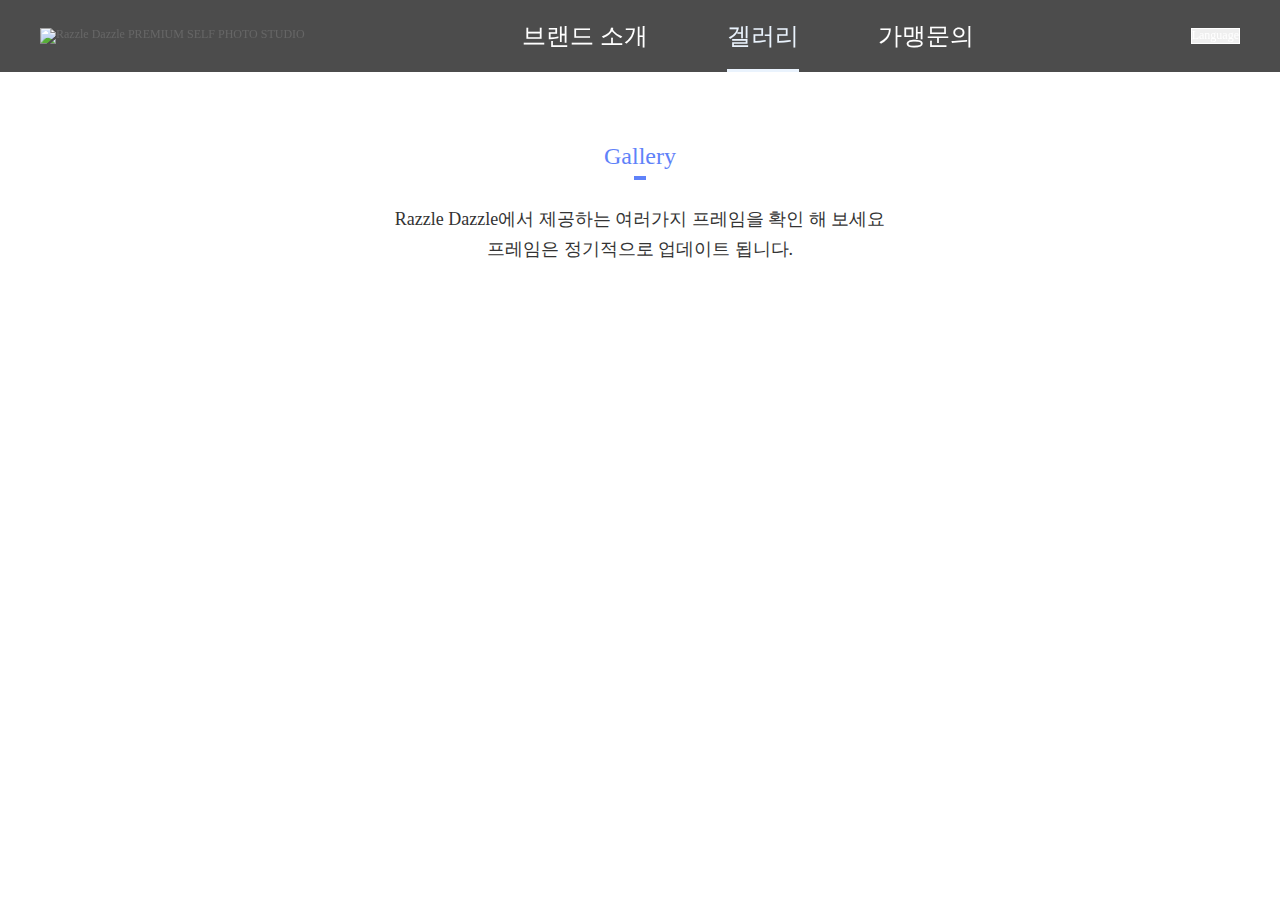
==== gall.html @ 78172659 "겔러리 이미지, 플러그인 교체. 이미지 폴더 정리" ====
<!DOCTYPE html>
<html lang="ko">

<head>
  <meta charset="UTF-8">
  <meta http-equiv="X-UA-Compatible" content="IE=edge">
  <meta name="viewport" content="width=device-width, target-densitydpi=device-dpi">
  <title>겔러리 | Lazzle Dazzle</title>

  <!-- script -->
  <script src="./res/js/jquery.min.js"></script>
  <script src="./res/js/dnWaterfall.js"></script>
  <script src="./res/js/pubui.js"></script>

  <!-- css -->
  <link href="./res/css/style.css" rel="stylesheet">
</head>

<body>

  <!-- s : header ========== ========== -->
  <header class="gnb">
    <div class="area-conts">
      <a href="./index.html" class="logo"><img src="./res/img/img_logo.png"
          alt="Razzle Dazzle PREMIUM SELF PHOTO STUDIO"></a>

      <button class="btn-callnav">메뉴</button>

      <nav>
        <a href="./index.html">브랜드 소개</a>
        <a href="./gall.html" class="active">겔러리</a>
        <a href="./contact.html">가맹문의</a>
      </nav>

      <div class="selectLan">
        <button id="toggleSltLan">Language</button>
        <div class="toggleWrap">
          <a href="">한국어</a>
          <a href="">tiếng Việt</a>
        </div>
      </div>
    </div>
  </header>
  <!-- e : header ========== ========== -->

  <!-- s : contents ========== ========== -->
  <main>

    <!-- s : Gallery -->
    <section class="area-gallery">
      <div class="area-conts">
        <div class="area-info">
          <div class="tit-main">
            <h2>Gallery</h2>
          </div>
          <p>
            Razzle Dazzle에서 제공하는 여러가지 프레임을 확인 해 보세요<br>
            프레임은 정기적으로 업데이트 됩니다.
          </p>
        </div>

        <div id="waterfall" class="dnWaterfall">
          <img class="waterfall-img" lazy-src="./res/img/gall/img-001.jpg">
          <img class="waterfall-img" lazy-src="./res/img/gall/img-002.jpg">
          <img class="waterfall-img" lazy-src="./res/img/gall/img-003.jpg">
          <img class="waterfall-img" lazy-src="./res/img/gall/img-004.jpg">
          <img class="waterfall-img" lazy-src="./res/img/gall/img-005.jpg">
          <img class="waterfall-img" lazy-src="./res/img/gall/img-006.jpg">
          <img class="waterfall-img" lazy-src="./res/img/gall/img-007.jpg">
          <img class="waterfall-img" lazy-src="./res/img/gall/img-008.jpg">
          <img class="waterfall-img" lazy-src="./res/img/gall/img-009.jpg">
          <img class="waterfall-img" lazy-src="./res/img/gall/img-010.jpg">
          <img class="waterfall-img" lazy-src="./res/img/gall/img-011.jpg">
          <img class="waterfall-img" lazy-src="./res/img/gall/img-012.jpg">
          <img class="waterfall-img" lazy-src="./res/img/gall/img-013.jpg">
        </div>  
      </div>
    </section>
    <!-- e : Gallery -->

  </main>
  <!-- e : contents ========== ========== -->

</body>

<script>
  $('#waterfall').dnWaterfall();
</script>

</html>
---- res/css/style.css ----
@charset "UTF-8";
html {
  line-height: 1.15; /* 1 */
  -webkit-text-size-adjust: 100%; /* 2 */
}

* {
  margin: 0;
  padding: 0;
  box-sizing: border-box;
}

h1 {
  font-size: 2em;
  margin: 0.67em 0;
}

hr {
  box-sizing: content-box; /* 1 */
  height: 0; /* 1 */
  overflow: visible; /* 2 */
}

pre {
  font-family: monospace, monospace; /* 1 */
  font-size: 1em; /* 2 */
}

a {
  color: #666;
  text-decoration: none;
}

ul {
  list-style: none;
}

h1,
h2,
h3,
h4,
h5,
h6,
strong {
  margin: 0;
  font-weight: normal;
}

em {
  font-style: none;
}

header,
main,
section {
  display: block;
}

abbr[title] {
  border-bottom: none; /* 1 */
  text-decoration: underline; /* 2 */
  -webkit-text-decoration: underline dotted;
          text-decoration: underline dotted; /* 2 */
}

b,
strong {
  color: #000;
  font-weight: bold;
}

code,
kbd,
samp {
  font-family: monospace, monospace; /* 1 */
  font-size: 1em; /* 2 */
}

small {
  font-size: 80%;
}

sub,
sup {
  font-size: 75%;
  line-height: 0;
  position: relative;
  vertical-align: baseline;
}

sub {
  bottom: -0.25em;
}

sup {
  top: -0.5em;
}

img {
  border-style: none;
}

button,
input,
optgroup,
select,
textarea {
  font-family: inherit; /* 1 */
  font-size: 100%; /* 1 */
  line-height: 1.15; /* 1 */
  margin: 0; /* 2 */
}

button,
input {
  /* 1 */
  overflow: visible;
}

button,
select {
  /* 1 */
  text-transform: none;
}

button::-moz-focus-inner,
[type=button]::-moz-focus-inner,
[type=reset]::-moz-focus-inner,
[type=submit]::-moz-focus-inner {
  border-style: none;
  padding: 0;
}

button:-moz-focusring,
[type=button]:-moz-focusring,
[type=reset]:-moz-focusring,
[type=submit]:-moz-focusring {
  outline: 1px dotted ButtonText;
}

fieldset {
  padding: 0.35em 0.75em 0.625em;
}

legend {
  box-sizing: border-box; /* 1 */
  color: inherit; /* 2 */
  display: table; /* 1 */
  max-width: 100%; /* 1 */
  padding: 0; /* 3 */
  white-space: normal; /* 1 */
}

progress {
  vertical-align: baseline;
}

textarea {
  overflow: auto;
}

[type=checkbox],
[type=radio] {
  box-sizing: border-box; /* 1 */
  padding: 0; /* 2 */
}

[type=number]::-webkit-inner-spin-button,
[type=number]::-webkit-outer-spin-button {
  height: auto;
}

details {
  display: block;
}

summary {
  display: list-item;
}

template {
  display: none;
}

[hidden] {
  display: none;
}

/* font-face */
@font-face {
  font-family: "default";
  font-weight: normal;
  src: local("※"), url("../font/Roboto-Regular.woff2") format("woff2"), url("../font/Roboto-Regular.woff") format("woff");
}
@font-face {
  font-family: "default-B";
  font-weight: normal;
  src: local("※"), url("../font/Roboto-Bold.woff2") format("woff2"), url("../font/Roboto-Bold.woff") format("woff");
}
html,
body {
  position: relative;
  display: block;
  width: 100vw;
  font-size: 12px;
  font-family: "default";
  color: #333;
}

h1,
h2,
h3,
h4,
h5 {
  font-weight: normal;
}

.tit-main {
  margin-bottom: 2rem;
}
.tit-main .desc {
  display: block;
  color: #5F82F9;
  font-size: 2.4rem;
  font-family: "default-B";
}
.tit-main h2 {
  display: inline-block;
  position: relative;
  padding-bottom: 1rem;
  color: #5F82F9;
  font-family: "default";
  font-size: 2rem;
  line-height: 2rem;
}
.tit-main h2::before {
  content: "";
  display: block;
  position: absolute;
  bottom: 0;
  left: calc(50% - 0.5rem);
  width: 1rem;
  height: 0.3rem;
  background: #5F82F9;
}

.tit-info {
  font-size: 6.5rem;
  font-family: "default-B";
}

.area-conts {
  display: block;
  max-width: 1200px;
  margin: 0 auto;
  padding: 12rem 0 8rem;
}
.area-conts ul {
  display: flex;
  justify-content: space-between;
  position: relative;
}
.area-conts ul li {
  position: relative;
  text-align: center;
  box-sizing: border-box;
}
.area-conts ul li::before {
  content: "";
  display: block;
  position: absolute;
  background: url("../img/img_list.png") no-repeat;
  background-size: auto 410px;
}
.area-conts ul li h3 {
  position: relative;
  color: #000;
  font-size: 1.6rem;
  font-family: "default-B";
  font-weight: normal;
  z-index: 5;
}
.area-conts ul li p {
  position: relative;
  color: #666;
  font-size: 1.3rem;
  line-height: 1.6rem;
  letter-spacing: -0.05em;
  z-index: 5;
}

.area-info p,
.area-info address {
  font-size: 1.5rem;
  line-height: 2.5rem;
  font-style: normal;
}
.area-info p + p,
.area-info address + p {
  margin-top: 2rem;
}
.area-info p strong,
.area-info address strong {
  color: #000;
  font-weight: normal;
  font-family: "default-B";
}

header.gnb {
  display: block;
  position: fixed;
  top: 0;
  left: 0;
  width: 100vw;
  height: 6rem;
  background: rgba(0, 0, 0, 0.7);
  z-index: 100;
}
header.gnb .area-conts {
  display: flex;
  justify-content: space-between;
  align-items: center;
  position: relative;
  height: 6rem;
  padding: 0;
}
header.gnb .area-conts h1 img {
  display: block;
}
header.gnb .area-conts .btn-callnav {
  display: none;
}
header.gnb .area-conts .selectLan button {
  border: 1px solid #fff;
  color: #fff;
}
header.gnb .area-conts .selectLan .toggleWrap {
  display: none;
}
header.gnb .area-conts .selectLan .toggleWrap.active {
  display: block;
}
header.gnb .area-conts nav {
  display: block;
  height: 100%;
}
header.gnb .area-conts nav a {
  display: inline-block;
  position: relative;
  height: 100%;
  padding: 20px;
  color: #fff;
  font-size: 2rem;
  line-height: calc(6rem - 40px);
  box-sizing: border-box;
}
header.gnb .area-conts nav a + a {
  margin: 0 0 0 3rem;
}
header.gnb .area-conts nav a:hover, header.gnb .area-conts nav a:focus {
  color: #EAF3FD;
}
header.gnb .area-conts nav a.active {
  color: #EAF3FD;
}
header.gnb .area-conts nav a.active::before {
  content: "";
  display: block;
  position: absolute;
  right: 20px;
  bottom: 0;
  left: 20px;
  height: 3px;
  background: #EAF3FD;
}

.area-mainvisual {
  height: 100vh;
  background-size: cover;
  overflow: hidden;
}
.area-mainvisual .area-conts {
  padding: 18rem 0 0;
  color: #fff;
  text-align: left;
}
.area-mainvisual .area-conts h1 {
  position: relative;
  font-size: 5rem;
  font-family: "default-B";
}
.area-mainvisual .area-conts h1 img {
  display: block;
}
.area-mainvisual .area-conts h1::before, .area-mainvisual .area-conts h1::after {
  content: "";
  display: block;
  position: absolute;
  background: #5A92FF;
}
.area-mainvisual .area-conts h1::before {
  right: 50%;
  bottom: -3rem;
  width: 100vw;
  height: 2px;
}
.area-mainvisual .area-conts h1::after {
  width: 16px;
  height: 16px;
  right: 50%;
  bottom: calc(-3rem - 8px);
  border-radius: 50%;
}
.area-mainvisual .area-conts .description {
  margin: 6rem 0 0;
  font-size: 3rem;
}

.area-intro {
  background: url(../img/img_index_section1.jpg) no-repeat;
  background-position: left bottom;
}
.area-intro .area-conts {
  display: flex;
  flex-direction: row-reverse;
  width: 100vw;
  height: 100vh;
}
.area-intro .area-conts .area-info {
  width: 50vw;
  text-align: center;
}

.area-company {
  display: flex;
  align-items: center;
  width: 100%;
  height: 100%;
  background: url(../img/bg_index_section2.jpg) no-repeat;
  background-position: center;
  background-size: cover;
}
.area-company .area-info {
  display: block;
  position: relative;
  width: 800px;
  height: 800px;
  padding: 240px 0 0;
  background: url(../img/round.svg) no-repeat center;
  background-size: contain;
  box-sizing: border-box;
}
.area-company .area-info::before, .area-company .area-info::after {
  content: "";
  display: block;
  position: absolute;
  top: -10%;
  left: -10%;
  width: 120%;
  height: 120%;
  -webkit-animation: roundbg 15s infinite;
          animation: roundbg 15s infinite;
}
.area-company .area-info::before {
  background: url(../img/round01.svg) no-repeat center;
  background-size: 100%;
  -webkit-animation-delay: 5s;
          animation-delay: 5s;
}
.area-company .area-info::after {
  background: url(../img/round02.svg) no-repeat center;
  background-size: 100%;
}
@-webkit-keyframes roundbg {
  0% {
    transform: rotate(0deg);
  }
  100% {
    transform: rotate(360deg);
  }
}
@keyframes roundbg {
  0% {
    transform: rotate(0deg);
  }
  100% {
    transform: rotate(360deg);
  }
}
.area-company .area-info img {
  display: block;
  max-width: 100%;
  margin: 1rem auto 4rem;
}

.area-information {
  display: flex;
  justify-content: space-between;
  align-items: center;
}
.area-information .list-info {
  width: 40%;
  text-align: left;
}
.area-information .list-info dt {
  color: #5F82F9;
}
.area-information .list-info dd {
  margin: 2rem 0 0 0;
}
.area-information .list-info dd:not(:last-child) {
  margin-bottom: 3rem;
}
.area-information iframe {
  display: block;
  width: 500px;
  height: 500px;
}

.area-gallery {
  text-align: center;
}

.area-qst {
  text-align: center;
}
.area-qst .list-qst {
  display: flex;
  justify-content: space-between;
  flex-wrap: wrap;
  counter-reset: qst;
}
.area-qst .list-qst li {
  list-style: none;
  display: block;
  position: relative;
  width: 33%;
  margin-top: 70px;
}
.area-qst .list-qst li::before {
  content: "";
  display: inline-block;
  width: 240px;
  height: 240px;
  background: url(../img/img-contact.png) no-repeat;
  background-size: auto 240px;
}
.area-qst .list-qst li.img01::before {
  background-position: 0 0;
}
.area-qst .list-qst li.img02::before {
  background-position: -240px 0;
}
.area-qst .list-qst li.img03::before {
  background-position: -480px 0;
}
.area-qst .list-qst li.img04::before {
  background-position: -720px 0;
}
.area-qst .list-qst li.img05::before {
  background-position: -960px 0;
}
.area-qst .list-qst li.img06::before {
  background-position: -1200px 0;
}
.area-qst .list-qst li strong {
  display: block;
  margin: 0.6rem 0;
  color: #5F82F9;
  font-size: 1.4rem;
}
.area-qst .list-qst li strong::before {
  content: counter(qst) ". ";
  counter-increment: qst;
}

.area-contact {
  background: #EAF3FD url("../img/img_line.jpg") no-repeat bottom center;
  text-align: center;
}
.area-contact .wrap-form {
  max-width: 800px;
  margin: 7rem auto 0;
  padding: 3rem;
  border: 1px solid #ddd;
  background: #fff;
  box-sizing: border-box;
}
.area-contact .wrap-form::after {
  content: "";
  display: block;
  clear: both;
}
.area-contact .wrap-form .wrap-input {
  display: block;
  position: relative;
  width: 100%;
  margin: 0 0 1.4rem;
  float: left;
  text-align: left;
}
.area-contact .wrap-form .wrap-input.half {
  width: calc(50% - 1rem);
}
.area-contact .wrap-form .wrap-input.half:nth-of-type(2n) {
  margin-left: 2rem;
}
.area-contact .wrap-form .wrap-input label {
  color: #5F82F9;
  font-size: 1.2rem;
  font-family: "default-B";
}
.area-contact .wrap-form input[type=text],
.area-contact .wrap-form input[type=tel],
.area-contact .wrap-form input[type=email],
.area-contact .wrap-form textarea {
  -webkit-appearance: none;
     -moz-appearance: none;
          appearance: none;
  display: block;
  width: 100%;
  margin: 0.3rem 0 0;
  border: 1px solid #bbb;
  border-radius: 0;
  background: #fff;
  color: #000;
  font-size: 1.3rem;
  box-sizing: border-box;
}
.area-contact .wrap-form input[type=text],
.area-contact .wrap-form input[type=tel],
.area-contact .wrap-form input[type=email] {
  height: 3.5rem;
  padding: 0 1rem;
}
.area-contact .wrap-form textarea {
  height: 16rem;
  padding: 1rem;
  resize: none;
}
.area-contact .wrap-form input[type=submit] {
  -webkit-appearance: none;
     -moz-appearance: none;
          appearance: none;
  display: block;
  width: 100%;
  max-width: 30rem;
  height: 5rem;
  margin: 0 auto;
  color: #fff;
  font-size: 1.6rem;
  font-family: "default-B";
  cursor: pointer;
  background-color: #5F82F9;
  outline: 2px solid transparent;
  transition: outline 0.4s, background 0.4s;
  border: none;
}
.area-contact .wrap-form input[type=submit]:hover, .area-contact .wrap-form input[type=submit]:focus, .area-contact .wrap-form input[type=submit]:active {
  background-color: #3d67f8 !important;
}
.area-contact .wrap-form input[type=submit]:hover, .area-contact .wrap-form input[type=submit]:focus, .area-contact .wrap-form input[type=submit]:active {
  outline: 2px solid rgba(46, 92, 247, 0.4);
}

* {
  box-sizing: border-box;
  margin: 0%;
  padding: 0%;
  list-style: none;
}

@-webkit-keyframes myloading {
  from {
    transform: rotate(0deg);
  }
  to {
    transform: rotate(360deg);
  }
}

@keyframes myloading {
  from {
    transform: rotate(0deg);
  }
  to {
    transform: rotate(360deg);
  }
}
@media screen and (min-width: 1200px) {
  .dnWaterfall::before {
    content: "4+col-dn-waterfall-3";
  }
}
@media screen and (min-width: 992px) and (max-width: 1199px) {
  .dnWaterfall::before {
    content: "3+col-dn-waterfall-3";
  }
}
@media screen and (min-width: 768px) and (max-width: 991px) {
  .dnWaterfall::before {
    content: "2+col-dn-waterfall-2";
  }
}
@media only screen and (max-width: 767px) {
  .dnWaterfall::before {
    content: "1+col-dn-waterfall-1";
  }
}
.dnWaterfall-mask {
  position: fixed;
  width: 100%;
  height: 100%;
  z-index: 9;
  background: rgba(0, 0, 0, 0.5);
}
.dnWaterfall-mask .dnWaterfall-box {
  position: absolute;
  cursor: pointer;
  z-index: 9;
  background: transparent;
  width: 100%;
  height: 100%;
  left: 0;
  top: 0;
}
.dnWaterfall-mask .dnWaterfall-box > img {
  display: block;
  position: absolute;
  top: 50%;
  left: 50%;
  max-width: 80%;
  max-height: 80%;
  transform: translate(-50%, -50%);
}
.dnWaterfall-mask .dnWaterfall-box .close {
  position: absolute;
  top: -4px;
  right: -39px;
  width: 35px;
  height: 35px;
  border-radius: 0px 5px 5px 0px;
  z-index: 1;
  background: black;
}
.dnWaterfall-mask .dnWaterfall-box .close::before {
  content: "";
  display: block;
  position: absolute;
  right: 0;
  top: 0;
  width: 100%;
  height: 100%;
  z-index: 1;
  background: url("../img/close.svg");
  background-repeat: no-repeat;
}

.dnWaterfall {
  clear: both;
  overflow: hidden;
  max-width: 980px;
  margin: 0px auto;
}
.dnWaterfall::before {
  position: absolute;
  visibility: hidden;
}
.dnWaterfall .column {
  float: left;
  position: relative;
  padding-right: 15px;
  padding-left: 15px;
}
.dnWaterfall .col-dn-waterfall-1 {
  width: 100%;
}
.dnWaterfall .col-dn-waterfall-2 {
  width: 50%;
}
.dnWaterfall .col-dn-waterfall-3 {
  width: 33.3333333333%;
}
.dnWaterfall .col-dn-waterfall-4 {
  width: 25%;
}
.dnWaterfall .waterfall-area {
  margin-top: 15px;
  cursor: pointer;
  position: relative;
}
.dnWaterfall .waterfall-area.done:hover::before {
  content: "";
  display: block;
  position: absolute;
  left: 0%;
  top: 0%;
  width: 100%;
  height: 100%;
  z-index: 0;
  background: rgba(0, 0, 0, 0.3);
}
.dnWaterfall .waterfall-area .waterfall-pic {
  width: 100%;
  vertical-align: middle;
  border: thin solid #ccc;
}
.dnWaterfall .waterfall-area .waterfall-pic.hidden {
  visibility: hidden;
}
.dnWaterfall .waterfall-area .waterfall-link.loaded {
  display: block;
  position: relative;
  height: auto;
  z-index: -2;
  background: #ccc;
}
.dnWaterfall .waterfall-area .waterfall-link.loaded::before {
  content: "";
  width: 40px;
  height: 40px;
  position: absolute;
  top: 50%;
  left: 50%;
  margin-left: -20px;
  margin-top: -20px;
  display: block;
  z-index: -1;
  background: url("../images/loading.svg");
  background-repeat: no-repeat;
  background-position: center;
  -webkit-animation: myloading 2s linear infinite;
          animation: myloading 2s linear infinite;
}
.dnWaterfall .waterfall-area .waterfall-link.loaded::after {
  content: "Loading";
  width: 60px;
  height: 20px;
  top: 50%;
  left: 50%;
  position: absolute;
  margin-left: -30px;
  margin-top: 25px;
  display: block;
  z-index: -1;
  color: #666;
  font-weight: bold;
}

.swiper {
  width: 100vw;
  height: 100vh;
}

.swiper-slide {
  text-align: center;
  font-size: 18px;
  background: #fff;
  display: flex;
  justify-content: center;
  align-items: center;
}/*# sourceMappingURL=style.css.map */
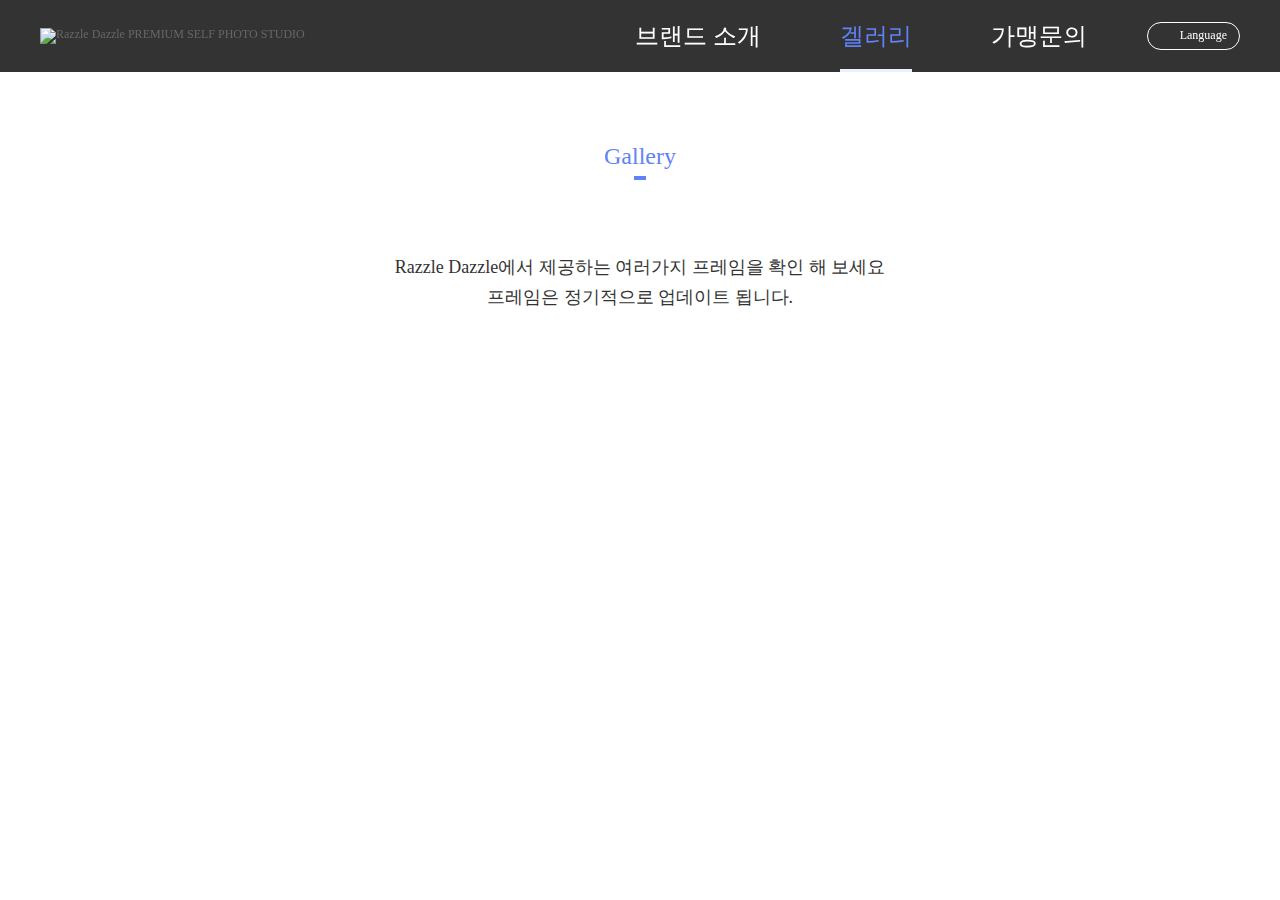
==== commit 859449aa: "메인슬라이더 무한루프 추가 및 검색엔진 키워드 추가" ====
--- a/gall.html
+++ b/gall.html
@@ -6,6 +6,14 @@
   <meta http-equiv="X-UA-Compatible" content="IE=edge">
   <meta name="viewport" content="width=device-width, target-densitydpi=device-dpi">
   <title>겔러리 | Lazzle Dazzle</title>
+
+  <meta property="og:title" content="Lazzle Dazzle" /> 
+  <meta property="og:url" content="https://razzledazzle.photo" />
+  <meta property="og:type" content="website" />
+  <meta property="og:image" content="https://razzledazzle.photo/res/img/ogimg.jpg" /> 
+  <meta property="og:title" content="Lazzle Dazzle" /> 
+  <meta property="og:description" content="Razzle Dazzle은 최고의 품질과 최상의 서비스를 제공하는 셀프 포토 스튜디오입니다." /> 
+  <meta name="keyword" content="self photo, vietnam, korea, premium, lazzle dazzle" />
 
   <!-- script -->
   <script src="./res/js/jquery.min.js"></script>
@@ -24,21 +32,23 @@
       <a href="./index.html" class="logo"><img src="./res/img/img_logo.png"
           alt="Razzle Dazzle PREMIUM SELF PHOTO STUDIO"></a>
 
-      <button class="btn-callnav">메뉴</button>
+          <button class="btn-callnav">메뉴</button>
 
-      <nav>
-        <a href="./index.html">브랜드 소개</a>
-        <a href="./gall.html" class="active">겔러리</a>
-        <a href="./contact.html">가맹문의</a>
-      </nav>
-
-      <div class="selectLan">
-        <button id="toggleSltLan">Language</button>
-        <div class="toggleWrap">
-          <a href="">한국어</a>
-          <a href="">tiếng Việt</a>
-        </div>
-      </div>
+          <div class="menu">
+            <nav>
+              <a href="./index.html">브랜드 소개</a>
+              <a href="./gall.html" class="active">겔러리</a>
+              <a href="./contact.html">가맹문의</a>
+            </nav>
+    
+            <div class="selectLan">
+              <button id="toggleSltLan">Language</button>
+              <div class="toggleWrap">
+                <a href="">한국어</a>
+                <a href="">tiếng Việt</a>
+              </div>
+            </div>
+          </div>
     </div>
   </header>
   <!-- e : header ========== ========== -->
--- a/res/css/style.css
+++ b/res/css/style.css
@@ -207,6 +207,10 @@
   color: #333;
 }
 
+body {
+  touch-action: pan-x pan-y;
+}
+
 h1,
 h2,
 h3,
@@ -216,7 +220,7 @@
 }
 
 .tit-main {
-  margin-bottom: 2rem;
+  margin-bottom: 6rem;
 }
 .tit-main .desc {
   display: block;
@@ -313,7 +317,7 @@
   left: 0;
   width: 100vw;
   height: 6rem;
-  background: rgba(0, 0, 0, 0.7);
+  background: rgba(0, 0, 0, 0.8);
   z-index: 100;
 }
 header.gnb .area-conts {
@@ -327,11 +331,24 @@
 header.gnb .area-conts h1 img {
   display: block;
 }
+header.gnb .area-conts .menu {
+  display: flex;
+  align-items: center;
+  gap: 40px;
+}
 header.gnb .area-conts .btn-callnav {
   display: none;
 }
+header.gnb .area-conts .selectLan {
+  position: relative;
+}
 header.gnb .area-conts .selectLan button {
+  padding: 6px 12px 6px 32px;
   border: 1px solid #fff;
+  border-radius: 20px;
+  background: transparent url(../img/ico-lang.png) no-repeat;
+  background-position: 6px center;
+  background-size: 20px;
   color: #fff;
 }
 header.gnb .area-conts .selectLan .toggleWrap {
@@ -339,6 +356,19 @@
 }
 header.gnb .area-conts .selectLan .toggleWrap.active {
   display: block;
+  position: absolute;
+  top: 30px;
+  left: 0;
+  width: 100%;
+  padding: 20px;
+  background: #fff;
+  box-sizing: border-box;
+  box-shadow: 0 4px 6px rgba(0, 0, 0, 0.3);
+}
+header.gnb .area-conts .selectLan .toggleWrap a {
+  display: block;
+  padding: 5px 0;
+  color: #5F82F9;
 }
 header.gnb .area-conts nav {
   display: block;
@@ -361,7 +391,7 @@
   color: #EAF3FD;
 }
 header.gnb .area-conts nav a.active {
-  color: #EAF3FD;
+  color: #5F82F9;
 }
 header.gnb .area-conts nav a.active::before {
   content: "";
@@ -384,36 +414,66 @@
   color: #fff;
   text-align: left;
 }
-.area-mainvisual .area-conts h1 {
-  position: relative;
-  font-size: 5rem;
-  font-family: "default-B";
-}
-.area-mainvisual .area-conts h1 img {
-  display: block;
-}
-.area-mainvisual .area-conts h1::before, .area-mainvisual .area-conts h1::after {
+.area-mainvisual .swiper-pagination-top {
+  position: absolute;
+  bottom: 50px;
+  left: 50%;
+  width: 100%;
+  max-width: 1100px;
+  text-align: left;
+  z-index: 10;
+  transform: translateX(-50%);
+}
+.area-mainvisual .swiper-pagination-top .swiper-pagination-bullet.swiper-pagination-bullet-active {
+  width: 20px;
+  border-radius: 10px;
+}
+.area-mainvisual .swiper-slide {
+  background-repeat: no-repeat;
+  background-position: center;
+  background-size: cover;
+  justify-content: left;
+}
+.area-mainvisual .swiper-slide .conts {
+  display: block;
+  width: 100%;
+  max-width: 1100px;
+  text-align: left;
+  margin: 0 auto;
+  padding: 30px;
+}
+.area-mainvisual .swiper-slide .conts p {
+  font-size: 1.6rem;
+  line-height: 2.6rem;
+}
+.area-mainvisual .btn-go {
+  display: inline-block;
+  position: relative;
+  color: #5F82F9;
+  font-weight: bold;
+  margin-top: 40px;
+  padding: 4px 20px 4px 4px;
+  text-align: left;
+}
+.area-mainvisual .btn-go:hover {
+  text-decoration: underline;
+}
+.area-mainvisual .btn-go::before, .area-mainvisual .btn-go::after {
   content: "";
   display: block;
   position: absolute;
-  background: #5A92FF;
-}
-.area-mainvisual .area-conts h1::before {
-  right: 50%;
-  bottom: -3rem;
-  width: 100vw;
-  height: 2px;
-}
-.area-mainvisual .area-conts h1::after {
-  width: 16px;
-  height: 16px;
-  right: 50%;
-  bottom: calc(-3rem - 8px);
-  border-radius: 50%;
-}
-.area-mainvisual .area-conts .description {
-  margin: 6rem 0 0;
-  font-size: 3rem;
+  width: 2px;
+  height: 9px;
+  background: #5F82F9;
+  right: 0;
+}
+.area-mainvisual .btn-go::before {
+  top: 12px;
+  transform: rotate(45deg);
+}
+.area-mainvisual .btn-go::after {
+  top: 6px;
+  transform: rotate(-45deg);
 }
 
 .area-intro {
@@ -421,12 +481,14 @@
   background-position: left bottom;
 }
 .area-intro .area-conts {
-  display: flex;
-  flex-direction: row-reverse;
   width: 100vw;
   height: 100vh;
 }
 .area-intro .area-conts .area-info {
+  position: absolute;
+  top: 50%;
+  right: 0;
+  transform: translateY(-50%);
   width: 50vw;
   text-align: center;
 }
@@ -498,15 +560,15 @@
   justify-content: space-between;
   align-items: center;
 }
+.area-information .tit-main {
+  text-align: left;
+}
 .area-information .list-info {
-  width: 40%;
   text-align: left;
 }
 .area-information .list-info dt {
+  margin: 2rem 0 0 0;
   color: #5F82F9;
-}
-.area-information .list-info dd {
-  margin: 2rem 0 0 0;
 }
 .area-information .list-info dd:not(:last-child) {
   margin-bottom: 3rem;
@@ -575,7 +637,7 @@
 }
 
 .area-contact {
-  background: #EAF3FD url("../img/img_line.jpg") no-repeat bottom center;
+  background: #EAF3FD;
   text-align: center;
 }
 .area-contact .wrap-form {
@@ -781,9 +843,6 @@
 .dnWaterfall .col-dn-waterfall-3 {
   width: 33.3333333333%;
 }
-.dnWaterfall .col-dn-waterfall-4 {
-  width: 25%;
-}
 .dnWaterfall .waterfall-area {
   margin-top: 15px;
   cursor: pointer;
@@ -859,4 +918,209 @@
   display: flex;
   justify-content: center;
   align-items: center;
+}
+
+@media all and (max-width: 1200px) {
+  .area-conts {
+    margin-left: 20px;
+    margin-right: 20px;
+  }
+}
+@media all and (max-width: 1000px) {
+  header.gnb .area-conts {
+    padding: 0 20px;
+  }
+  header.gnb .area-conts .logo {
+    width: 260px;
+  }
+  header.gnb .area-conts .logo img {
+    display: block;
+    width: 100%;
+  }
+  header.gnb .area-conts .btn-callnav {
+    display: block;
+    width: 20px;
+    height: 20px;
+    border: none;
+    background: transparent url(../img/ico-triggermenu.png) no-repeat center;
+    background-size: 20px auto;
+    overflow: hidden;
+    text-align: left;
+    text-indent: -999px;
+  }
+  header.gnb .area-conts .menu {
+    display: none;
+  }
+  header.gnb .area-conts .menu.active {
+    display: flex;
+    flex-direction: column;
+    position: fixed;
+    top: 72px;
+    left: 40vw;
+    right: 0;
+    bottom: 0;
+    background: #333;
+  }
+  header.gnb .area-conts .menu.active::before {
+    content: "";
+    display: block;
+    position: fixed;
+    left: 0;
+    top: 72px;
+    right: 60vw;
+    bottom: 0;
+    background-color: rgba(0, 0, 0, 0.4);
+  }
+  header.gnb .area-conts .menu nav {
+    flex: auto;
+  }
+  header.gnb .area-conts .menu nav a {
+    display: block;
+    height: auto;
+    margin: 10px 0 0 0 !important;
+    text-align: center;
+  }
+  header.gnb .area-conts .menu nav a::before {
+    display: none !important;
+  }
+  header.gnb .area-conts .menu .selectLan {
+    margin: auto 20px 20px;
+  }
+  header.gnb .area-conts .menu .selectLan .toggleWrap {
+    top: unset;
+    bottom: 50px;
+  }
+  .area-intro {
+    background-size: 50% auto;
+  }
+  .area-intro .area-conts .area-info {
+    right: 20px;
+  }
+  .area-company .area-conts {
+    margin: 0 auto;
+  }
+  .area-information .area-conts {
+    width: 360px;
+  }
+  .area-qst .list-qst li {
+    width: 50%;
+    margin-top: 40px;
+  }
+}
+@media all and (max-width: 800px) {
+  .area-intro {
+    background-size: auto 300px;
+    background-position: center bottom;
+  }
+  .area-intro .area-conts .area-info {
+    position: relative;
+    top: unset;
+    left: unset;
+    right: unset;
+    width: 100%;
+    margin: 0 auto;
+    padding-bottom: 320px;
+    transform: translateY(0);
+  }
+  .area-information {
+    flex-direction: column;
+  }
+  .area-information .area-conts {
+    width: 100%;
+    max-width: 500px;
+  }
+  .area-information .area-conts .list-info {
+    width: 100%;
+  }
+  .area-company .area-info {
+    width: 100%;
+    height: auto;
+    padding: 40px;
+    background: rgba(255, 255, 255, 0.8);
+  }
+  .area-company .area-info::before, .area-company .area-info::after {
+    display: none;
+  }
+  .area-company .area-info img {
+    max-width: 500px;
+  }
+}
+@media all and (max-width: 640px) {
+  header.gnb .area-conts {
+    height: 72px !important;
+  }
+  .area-conts {
+    height: auto !important;
+  }
+  .area-mainvisual,
+.area-mainvisual .swiper-wrapper,
+.area-mainvisual .swiper-wrapper .swiper-slide {
+    position: relative;
+    height: 460px !important;
+  }
+  .area-mainvisual .conts,
+.area-mainvisual .swiper-wrapper .conts,
+.area-mainvisual .swiper-wrapper .swiper-slide .conts {
+    position: absolute;
+    bottom: 10px;
+    left: 10px;
+    width: 60%;
+    display: inline-block;
+    background: white;
+    box-shadow: 0 5px 10px rgba(0, 0, 0, 0.6);
+  }
+  .swiper-h > .swiper-wrapper {
+    overflow-y: auto;
+    flex-direction: column;
+  }
+  .swiper-h > .swiper-wrapper > .swiper-slide {
+    height: auto;
+  }
+  .tit-main {
+    margin-bottom: 1rem;
+  }
+  .area-info p {
+    font-size: 1.2rem;
+    line-height: 1.4rem;
+  }
+  .area-conts {
+    padding-top: 8rem;
+    padding-bottom: 4rem;
+  }
+  .area-company .area-info {
+    width: 80%;
+    height: auto;
+    padding: 40px;
+    margin: 0 auto;
+    background: rgba(255, 255, 255, 0.8);
+  }
+  .area-company .area-info::before, .area-company .area-info::after {
+    display: none;
+  }
+  .area-company .area-info img {
+    width: 100%;
+    max-width: 500px;
+    display: block;
+    margin: 20px auto;
+  }
+  .area-qst .list-qst li {
+    width: 100%;
+  }
+  .area-contact .wrap-form {
+    margin-top: 3rem;
+    padding: 1rem;
+  }
+  .area-contact .wrap-form .wrap-input.half {
+    width: 100%;
+    margin-left: 0 !important;
+  }
+  .area-information .area-conts {
+    margin: 0 0 20px 0;
+    width: 80%;
+  }
+  .area-information iframe {
+    width: 100%;
+    height: 240px;
+    margin-bottom: 20px;
+  }
 }/*# sourceMappingURL=style.css.map */